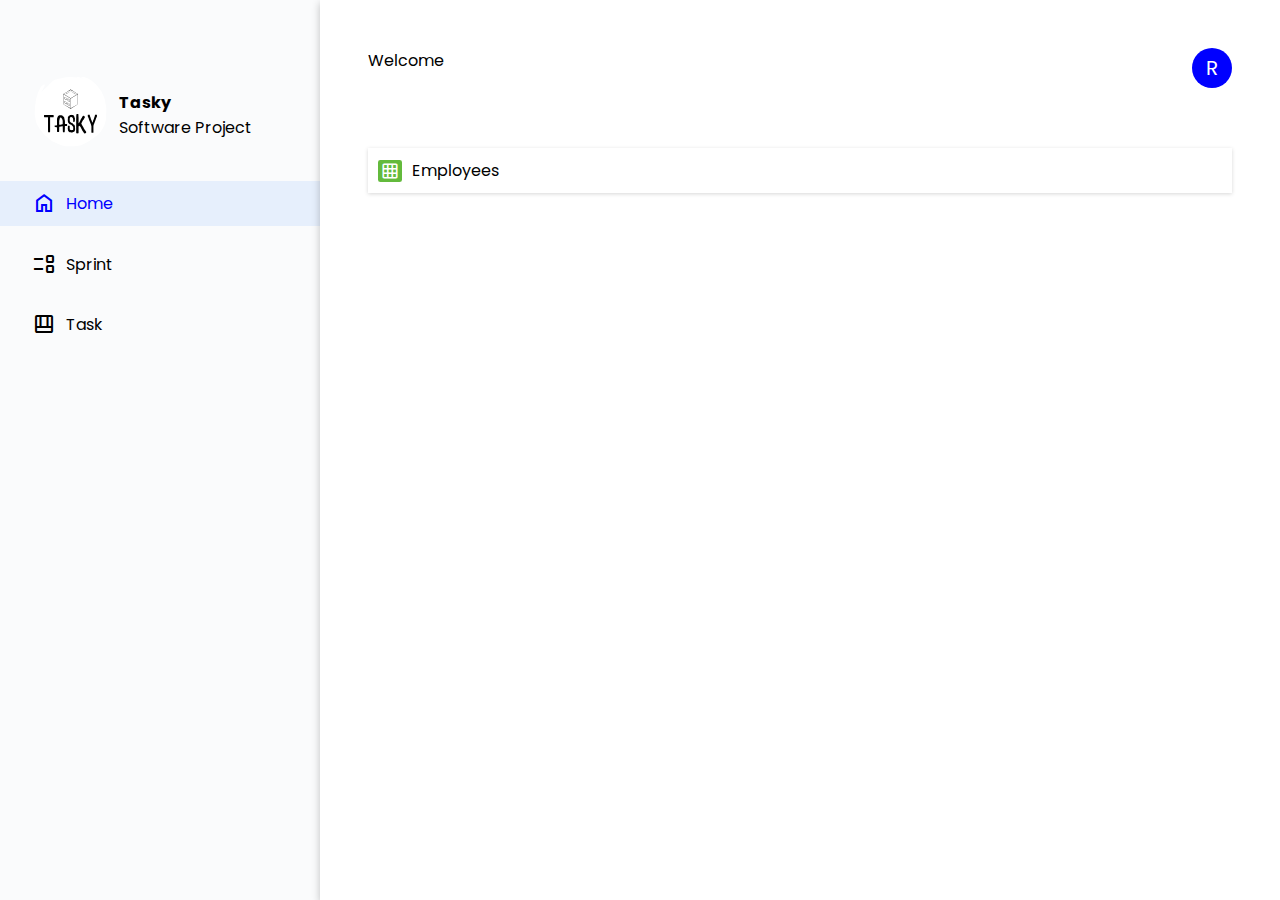
==== home.html @ c1f5aa55 "login" ====
<!DOCTYPE html>
<html lang="en">
  <head>
    <meta charset="UTF-8" />
    <meta http-equiv="X-UA-Compatible" content="IE=edge" />
    <meta name="viewport" content="width=device-width, initial-scale=1.0" />
    <title>Document</title>
    <link rel="stylesheet" href="./Styles/index.css" />
    <link rel="preconnect" href="https://fonts.googleapis.com" />
    <link
      href="https://fonts.googleapis.com/icon?family=Material+Icons"
      rel="stylesheet"
    />
    <link rel="preconnect" href="https://fonts.gstatic.com" crossorigin />
    <link
      href="https://fonts.googleapis.com/css2?family=Poppins:wght@100;400&display=swap"
      rel="stylesheet"
    />
    <link
      rel="stylesheet"
      href="https://fonts.googleapis.com/css2?family=Material+Symbols+Outlined:opsz,wght,FILL,GRAD@48,400,0,0"
    />
  </head>
  <body>
   
    <div id="container">
      <section id="sidebar">
        <div class="logo">
          <div><img src="./images/White logo - no background.svg" /></div>
          <div>
            <h4>Tasky</h4>
            <p>Software Project</p>
          </div>
        </div>
        <div class="bluehover activetab">
          <a href="./home.html"
            ><span class="material-symbols-outlined"> home </span>Home</a
          >
        </div>
        <div class="bluehover">
          <a href="./sprint.html"
            ><span class="material-symbols-outlined"> event_list </span
            >Sprint</a
          >
        </div>
        <div class="bluehover">
          <a href="./task.html"
            ><span class="material-symbols-outlined"> shelf_position </span
            >Task</a
          >
        </div>
      </section>
      <section id="main">
        <div id="head">
          <div class="welcome">Welcome</div>
          <div class="namecurcle">R</div>
        </div>
        <div id="totalsprints"></div>
        <div id="employees">
          <div class="emp">
            <span class="material-icons md-18"> grid_on </span> Employees
          </div>
          <div id="empdata">

          </div>
        </div>
      </section>
    </div>
  </body>
  <script src="./Scripts/index.js"></script>
</html>
---- Styles/index.css ----
*{
    margin: 0;
    padding: 0;
    box-sizing: border-box;
    font-family: 'Poppins', sans-serif;
    text-decoration: none;
    color: black;
}
.material-icons.md-18 { font-size: 18px; }
.material-icons.md-24 { font-size: 24px; }
.material-icons.md-36 { font-size: 36px; }
.material-icons.md-48 { font-size: 48px; }
#container{
    display: grid;
    grid-template-columns: 25% 75%;
    
    
}

#sidebar{
     height: 100vh;
    padding: 20% 0%;
}

#main {
    height: 100vh;
    padding: 5% 5%;
    overflow: scroll;
}

#sidebar{
    background-color: rgb(250,251,252);
    display: flex;
    flex-direction: column;
    row-gap: 2%;
 
}

#main{
    box-shadow: rgba(0, 0, 0, 0.24) 0px 3px 8px;
}

#sidebar>div{
    padding: 10px 10%;
}

#sidebar>div>a {
    display: flex;
    column-gap: 10px;
}

.logo{
    display: grid;
    grid-template-columns: 30% 70%;
    column-gap: 10px;
    align-items: center;
    padding: 0px 10px;
  
    
}
.logo img{
width: 100%;
border-top-left-radius: 20%;
border-bottom-right-radius: 20%;
}
.activetab , .activetab span , .activetab a{
    background-color: rgb(230, 239, 252);
        color: blue;
}

.bluehover:hover,.bluehover a:hover{
    background-color: rgb(230, 239, 252);
    color: blue;
}

#head{
    display: flex;
    justify-content: space-between;
}

.namecurcle{
    display: flex;
    justify-content: center;
    align-items: center;
    background-color: blue;
    padding: 10px;
    height: 40px;
    width: 40px;
    color: white;
    border-radius: 50%;
    font-size: 20px;
    
}

#totalsprints{
    display: flex;
    flex-wrap: wrap;
    gap: 30px;
    padding: 30px 0px;
    
}

#totalsprints > .sprintcard{
    box-shadow: rgba(0, 0, 0, 0.16) 0px 1px 4px;
    padding: 20px;
    border-radius: 5%;
    display: grid;
    row-gap: 10px;

}

.material-icons{
    color: white;
    background-color: rgb(99, 186, 60);
    padding: 2px 3px;
    border-radius: 10%;
    font-size: 5px;
    margin-right: 10px;
    
}
.sprintcard>div{
    display: flex;
    align-items: center;
    column-gap: 30px;
    justify-content: space-between;
    
}
.sprintcard .namecurcle{
    background-color: rgb(18, 110, 230);
    height: 33px;
    width: 33px;
    font-size: 17px;
}
.sprintcard:hover{
    background-color: aliceblue;
}

.sprintcard>div >div{
    display: flex;
    align-items: center;
    
    
}
#employees>.emp{
    display: flex;
    align-items: center;
    box-shadow: rgba(0, 0, 0, 0.16) 0px 1px 4px;
    padding: 10px;
   
}

#empdata{
    display: flex;
        flex-wrap: wrap;
        gap: 30px;
        padding: 30px 0px;
}

#empdata > .sprintcard{
    box-shadow: rgba(0, 0, 0, 0.16) 0px 1px 4px;
        padding: 20px;
        border-radius: 5%;
        display: grid;
        row-gap: 10px;
}
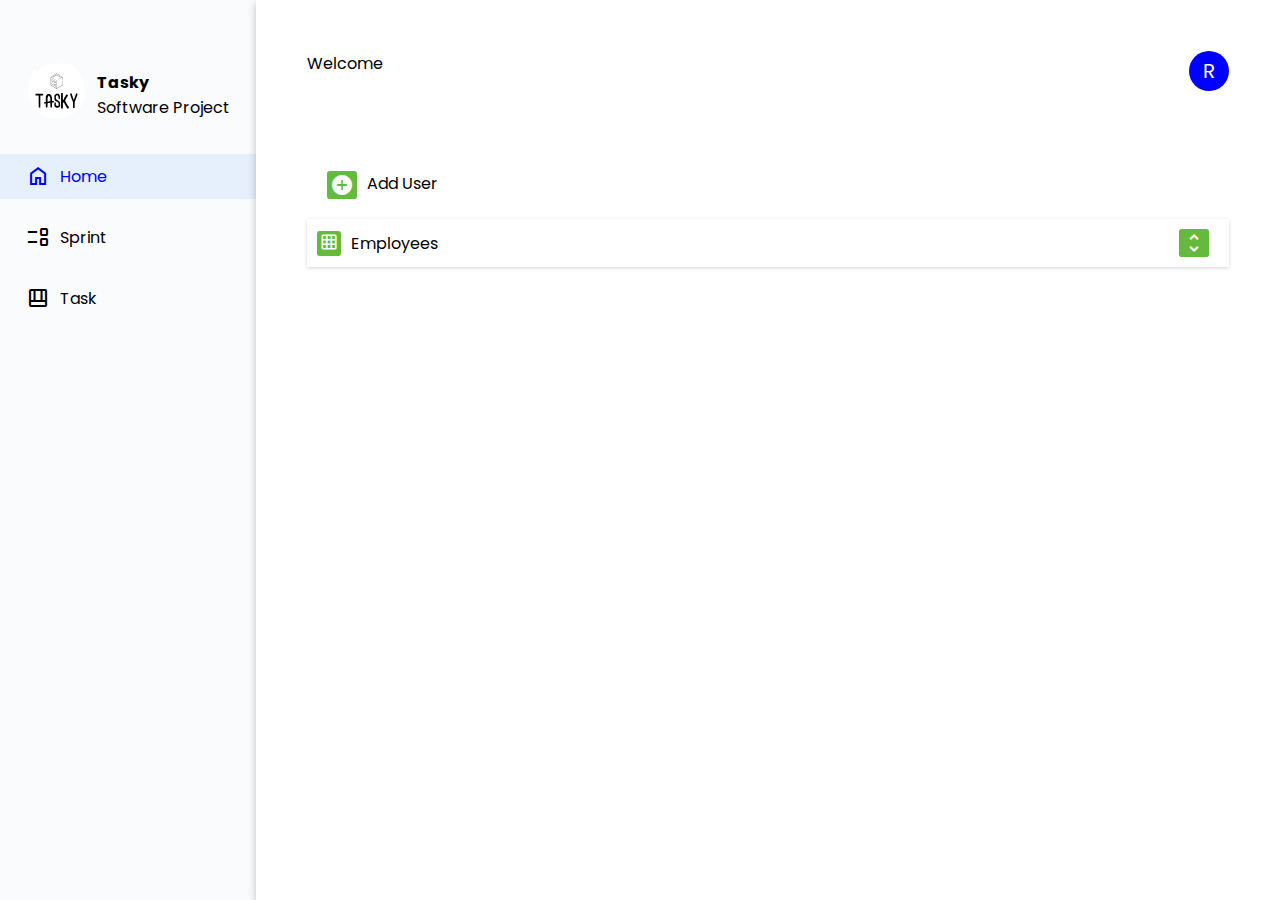
==== commit 3fea20f4: "add" ====
--- a/home.html
+++ b/home.html
@@ -22,7 +22,6 @@
     />
   </head>
   <body>
-   
     <div id="container">
       <section id="sidebar">
         <div class="logo">
@@ -53,19 +52,42 @@
       <section id="main">
         <div id="head">
           <div class="welcome">Welcome</div>
-          <div class="namecurcle">R</div>
+          <div id="logout" class="namecurcle">R</div>
         </div>
         <div id="totalsprints"></div>
+        <div id="addemp">
+          <span class="material-icons"> add_circle </span> Add User
+        </div>
         <div id="employees">
-          <div class="emp">
-            <span class="material-icons md-18"> grid_on </span> Employees
+          <div class="emp" >
+            <div ><span class="material-icons md-18"> grid_on </span> Employees</div>
+            <span class="material-icons">unfold_more</span>
           </div>
-          <div id="empdata">
-
-          </div>
+          
+          <div id="empdata"></div>
         </div>
       </section>
     </div>
+    <!-- add employee popuu******************************** -->
+    <form class="empdiv">
+      <div><span class="material-icons closediv">cancel</span></div>
+      <div>
+        <label for="name">Name</label>
+        <input type="text" id="name" placeholder="Enter Name" required />
+      </div>
+      <div>
+        <label for="email">Email</label>
+        <input type="email" id="email" placeholder="Enter email" required />
+      </div>
+      <div>
+        <label for="role">Role</label>
+        <input type="text" id="role" placeholder="Enter role" required />
+      </div>
+      <div>
+        <button id="submitemp">ADD EMPLOYEE</button>
+      </div>
+    </form>
   </body>
   <script src="./Scripts/index.js"></script>
+  <script src="./Scripts/utils.js"></script>
 </html>
--- a/Styles/index.css
+++ b/Styles/index.css
@@ -1,165 +1,232 @@
-*{
-    margin: 0;
-    padding: 0;
-    box-sizing: border-box;
-    font-family: 'Poppins', sans-serif;
-    text-decoration: none;
-    color: black;
-}
-.material-icons.md-18 { font-size: 18px; }
-.material-icons.md-24 { font-size: 24px; }
-.material-icons.md-36 { font-size: 36px; }
-.material-icons.md-48 { font-size: 48px; }
-#container{
-    display: grid;
-    grid-template-columns: 25% 75%;
-    
-    
-}
-
-#sidebar{
-     height: 100vh;
-    padding: 20% 0%;
+* {
+  margin: 0;
+  padding: 0;
+  box-sizing: border-box;
+  font-family: "Poppins", sans-serif;
+  text-decoration: none;
+  color: black;
+  
+}
+.material-icons.md-18 {
+  font-size: 18px;
+}
+.material-icons.md-24 {
+  font-size: 24px;
+}
+.material-icons.md-36 {
+  font-size: 36px;
+}
+.material-icons.md-48 {
+  font-size: 48px;
+}
+#container {
+  display: grid;
+  grid-template-columns: 20% 80%;
+}
+
+#sidebar {
+  height: 100vh;
+  padding: 20% 0%;
 }
 
 #main {
-    height: 100vh;
-    padding: 5% 5%;
-    overflow: scroll;
-}
-
-#sidebar{
-    background-color: rgb(250,251,252);
-    display: flex;
-    flex-direction: column;
-    row-gap: 2%;
- 
-}
-
-#main{
-    box-shadow: rgba(0, 0, 0, 0.24) 0px 3px 8px;
-}
-
-#sidebar>div{
-    padding: 10px 10%;
-}
-
-#sidebar>div>a {
-    display: flex;
-    column-gap: 10px;
-}
-
-.logo{
-    display: grid;
-    grid-template-columns: 30% 70%;
-    column-gap: 10px;
-    align-items: center;
-    padding: 0px 10px;
-  
-    
-}
-.logo img{
-width: 100%;
-border-top-left-radius: 20%;
-border-bottom-right-radius: 20%;
-}
-.activetab , .activetab span , .activetab a{
-    background-color: rgb(230, 239, 252);
-        color: blue;
-}
-
-.bluehover:hover,.bluehover a:hover{
-    background-color: rgb(230, 239, 252);
-    color: blue;
-}
-
-#head{
+  height: 100vh;
+  padding: 5% 5%;
+  overflow: scroll;
+}
+
+#sidebar {
+  background-color: rgb(250, 251, 252);
+  display: flex;
+  flex-direction: column;
+  row-gap: 2%;
+}
+
+#main {
+  box-shadow: rgba(0, 0, 0, 0.24) 0px 3px 8px;
+}
+
+#sidebar > div {
+  padding: 10px 10%;
+}
+
+#sidebar > div > a {
+  display: flex;
+  column-gap: 10px;
+}
+
+.logo {
+  display: grid;
+  grid-template-columns: 30% 70%;
+  column-gap: 10px;
+  align-items: center;
+  padding: 0px 10px;
+}
+.logo img {
+  width: 100%;
+  border-top-left-radius: 20%;
+  border-bottom-right-radius: 20%;
+}
+.activetab,
+.activetab span,
+.activetab a {
+  background-color: rgb(230, 239, 252);
+  color: blue;
+}
+
+.bluehover:hover,
+.bluehover a:hover {
+  background-color: rgb(230, 239, 252);
+  color: blue;
+}
+
+#head {
+  display: flex;
+  justify-content: space-between;
+}
+
+.namecurcle {
+  display: flex;
+  justify-content: center;
+  align-items: center;
+  background-color: blue;
+  padding: 10px;
+  height: 40px;
+  width: 40px;
+  color: white;
+  border-radius: 50%;
+  font-size: 20px;
+}
+
+#totalsprints {
+  display: flex;
+  flex-wrap: wrap;
+  gap: 30px;
+  padding: 30px 0px;
+}
+
+#totalsprints > .sprintcard {
+  box-shadow: rgba(0, 0, 0, 0.16) 0px 1px 4px;
+  padding: 20px;
+  border-radius: 5%;
+  display: grid;
+  row-gap: 10px;
+}
+
+.material-icons {
+  color: white;
+  background-color: rgb(99, 186, 60);
+  padding: 2px 3px;
+  border-radius: 10%;
+  font-size: 5px;
+  margin-right: 10px;
+}
+.sprintcard > div {
+  display: flex;
+  align-items: center;
+  column-gap: 30px;
+  justify-content: space-between;
+}
+.sprintcard .namecurcle {
+  background-color: rgb(18, 110, 230);
+  height: 33px;
+  width: 33px;
+  font-size: 17px;
+}
+.sprintcard:hover {
+  background-color: aliceblue;
+}
+
+.sprintcard > div > div {
+  display: flex;
+  align-items: center;
+}
+#employees > .emp {
+  display: flex;
+  align-items: center;
+  box-shadow: rgba(0, 0, 0, 0.16) 0px 1px 4px;
+  padding: 10px;
+}
+
+#empdata {
+  display: grid;
+  gap: 10px;
+  padding: 30px 0px;
+}
+
+#empdata > .sprintcard {
+  box-shadow: rgba(0, 0, 0, 0.16) 0px 1px 4px;
+  padding: 10px 20px;
+  display: grid;
+  grid-template-columns: repeat(3,auto);
+  justify-content: space-between;
+  text-align: left;
+}
+
+.emp{
     display: flex;
     justify-content: space-between;
-}
-
-.namecurcle{
+    cursor: pointer;
+}
+
+.emp > div{
     display: flex;
-    justify-content: center;
-    align-items: center;
-    background-color: blue;
+}
+
+.delete{
+    background-color: transparent;
+    color: red;
+}
+
+/* Add employee popup css *********************************** */
+
+#addemp {
+  display: flex;
+  padding: 20px;
+  cursor: pointer;
+}
+
+.empdiv {
+  width: 50%;
+  height: 50vh;
+  margin: auto;
+  position: absolute;
+  transform: translate(-50%, -50%);
+  top: 50%;
+  left: 50%;
+  z-index: 2;
+  background-color: white;
+  padding: 50px;
+  color: white;
+  outline: 0.5px solid grey;
+  display: flex;
+  flex-direction: column;
+  display: none;
+}
+.empdiv > div {
+  display: flex;
+  flex-direction: column;
+}
+.empdiv > :first-child {
+  width: fit-content;
+  align-self: flex-end;
+}
+
+.empdiv input {
+  padding: 10px;
+
+  margin-bottom: 15px;
+}
+
+.empdiv button{
+    background-color: rgb(99, 186, 60);
     padding: 10px;
-    height: 40px;
-    width: 40px;
+    font-weight: bold;
+    letter-spacing: 1px;
     color: white;
-    border-radius: 50%;
-    font-size: 20px;
+    border: none;
+    border-radius: 10px;
     
 }
 
-#totalsprints{
-    display: flex;
-    flex-wrap: wrap;
-    gap: 30px;
-    padding: 30px 0px;
-    
-}
-
-#totalsprints > .sprintcard{
-    box-shadow: rgba(0, 0, 0, 0.16) 0px 1px 4px;
-    padding: 20px;
-    border-radius: 5%;
-    display: grid;
-    row-gap: 10px;
-
-}
-
-.material-icons{
-    color: white;
-    background-color: rgb(99, 186, 60);
-    padding: 2px 3px;
-    border-radius: 10%;
-    font-size: 5px;
-    margin-right: 10px;
-    
-}
-.sprintcard>div{
-    display: flex;
-    align-items: center;
-    column-gap: 30px;
-    justify-content: space-between;
-    
-}
-.sprintcard .namecurcle{
-    background-color: rgb(18, 110, 230);
-    height: 33px;
-    width: 33px;
-    font-size: 17px;
-}
-.sprintcard:hover{
-    background-color: aliceblue;
-}
-
-.sprintcard>div >div{
-    display: flex;
-    align-items: center;
-    
-    
-}
-#employees>.emp{
-    display: flex;
-    align-items: center;
-    box-shadow: rgba(0, 0, 0, 0.16) 0px 1px 4px;
-    padding: 10px;
-   
-}
-
-#empdata{
-    display: flex;
-        flex-wrap: wrap;
-        gap: 30px;
-        padding: 30px 0px;
-}
-
-#empdata > .sprintcard{
-    box-shadow: rgba(0, 0, 0, 0.16) 0px 1px 4px;
-        padding: 20px;
-        border-radius: 5%;
-        display: grid;
-        row-gap: 10px;
-}+
